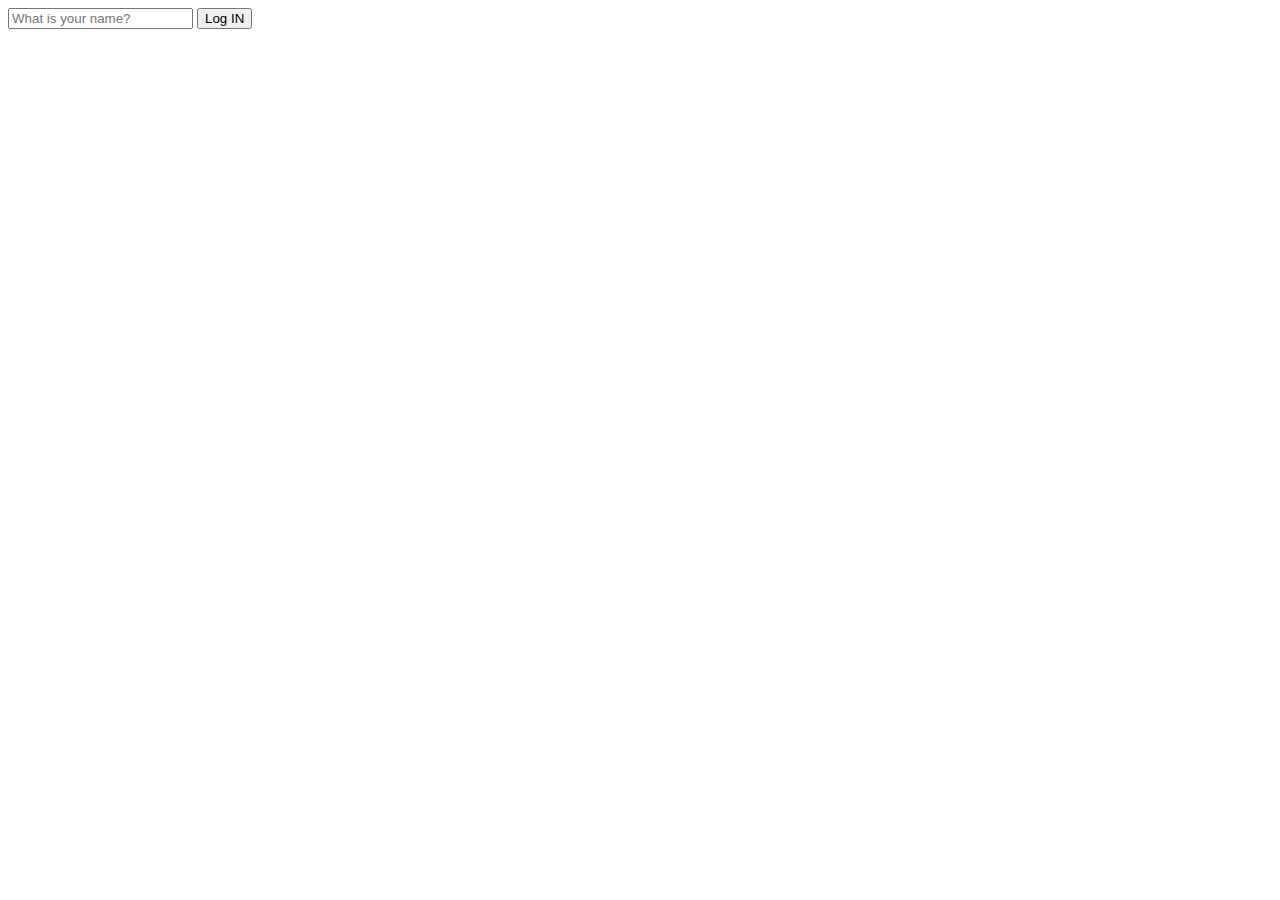
==== index.html @ 0b5a606a "getting Username" ====
<!DOCTYPE html>
<html lang="en">
  <head>
    <meta charset="UTF-8" />
    <meta http-equiv="X-UA-Compatible" content="IE=edge" />
    <meta name="viewport" content="width=device-width, initial-scale=1.0" />
    <link rel="stylesheet" href="style.css" />
    <title>Momentum.js</title>
  </head>
  <body>
    <form id="login-form">
      <input
        required
        maxlength="15"
        type="text"
        placeholder="What is your name?"
      />
      <input type="submit" value="Log IN" />
    </form>
    <h1 class="hidden" id="greeting"></h1>
    <script src="app.js"></script>
  </body>
</html>
---- style.css ----
.hidden{
    display: none;
}
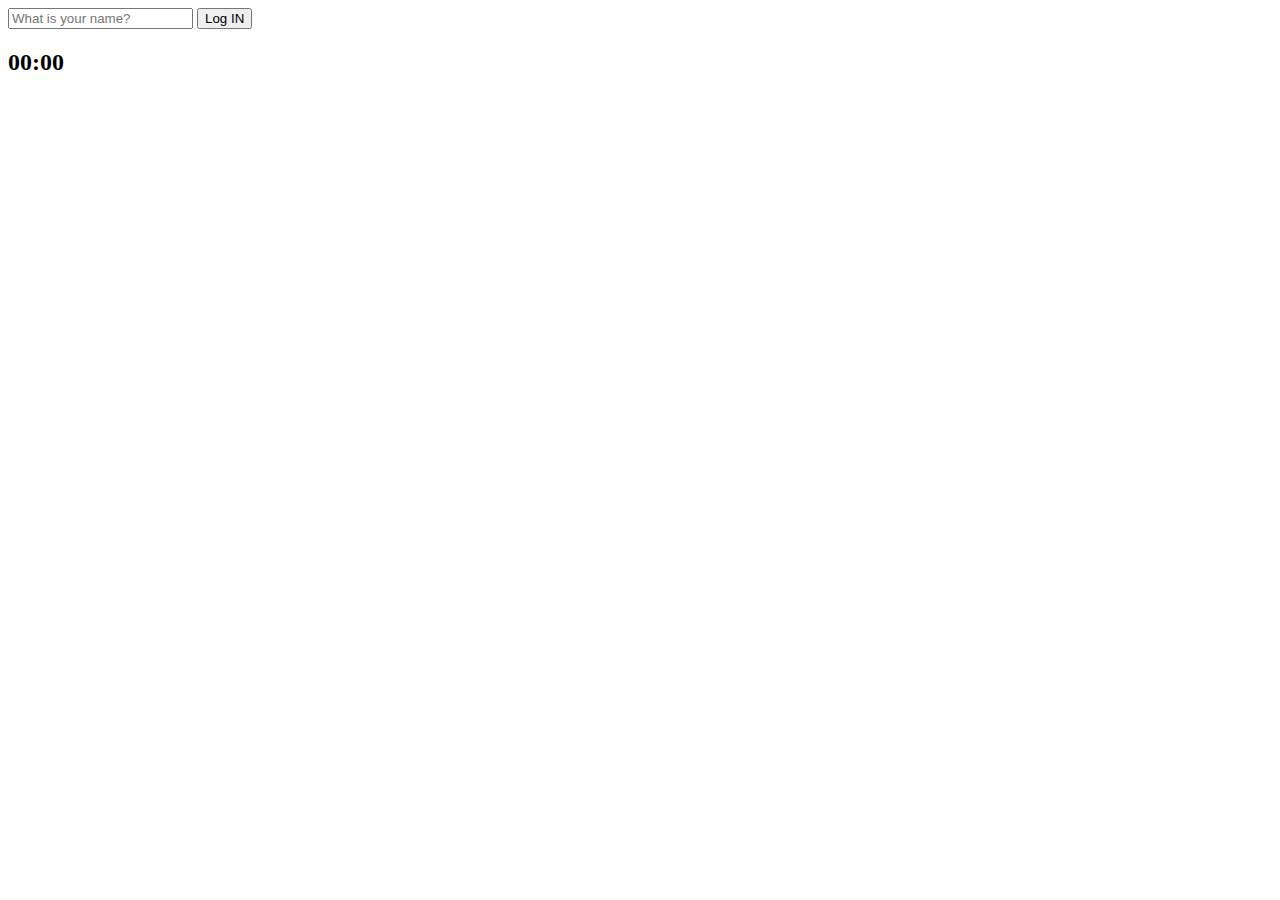
==== commit 64625dcd: "Interval" ====
--- a/index.html
+++ b/index.html
@@ -4,11 +4,11 @@
     <meta charset="UTF-8" />
     <meta http-equiv="X-UA-Compatible" content="IE=edge" />
     <meta name="viewport" content="width=device-width, initial-scale=1.0" />
-    <link rel="stylesheet" href="style.css" />
+    <link rel="stylesheet" href="css/style.css" />
     <title>Momentum.js</title>
   </head>
   <body>
-    <form id="login-form">
+    <form id="login-form" class="hidden">
       <input
         required
         maxlength="15"
@@ -17,7 +17,9 @@
       />
       <input type="submit" value="Log IN" />
     </form>
+    <h2 id="clock">00:00</h2>
     <h1 class="hidden" id="greeting"></h1>
-    <script src="app.js"></script>
+    <script src="js/greetings.js"></script>
+    <script src="js/clock.js"></script>
   </body>
 </html>
--- a/css/style.css
+++ b/css/style.css
@@ -0,0 +1,3 @@
+.hidden{
+    display: none;
+}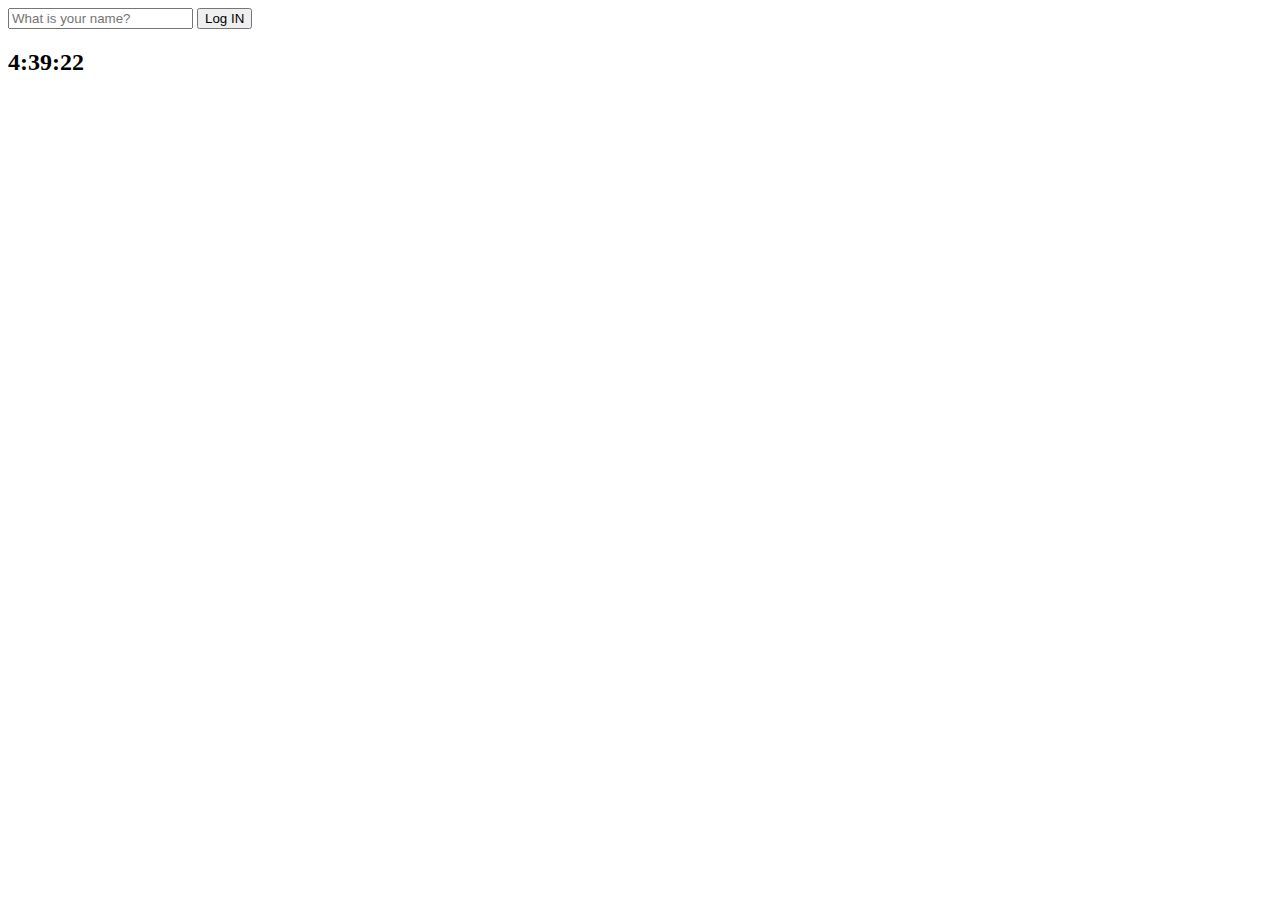
==== commit afaaaf5c: "timeouts and dates" ====
--- a/index.html
+++ b/index.html
@@ -17,7 +17,7 @@
       />
       <input type="submit" value="Log IN" />
     </form>
-    <h2 id="clock">00:00</h2>
+    <h2 id="clock">00:00:00</h2>
     <h1 class="hidden" id="greeting"></h1>
     <script src="js/greetings.js"></script>
     <script src="js/clock.js"></script>
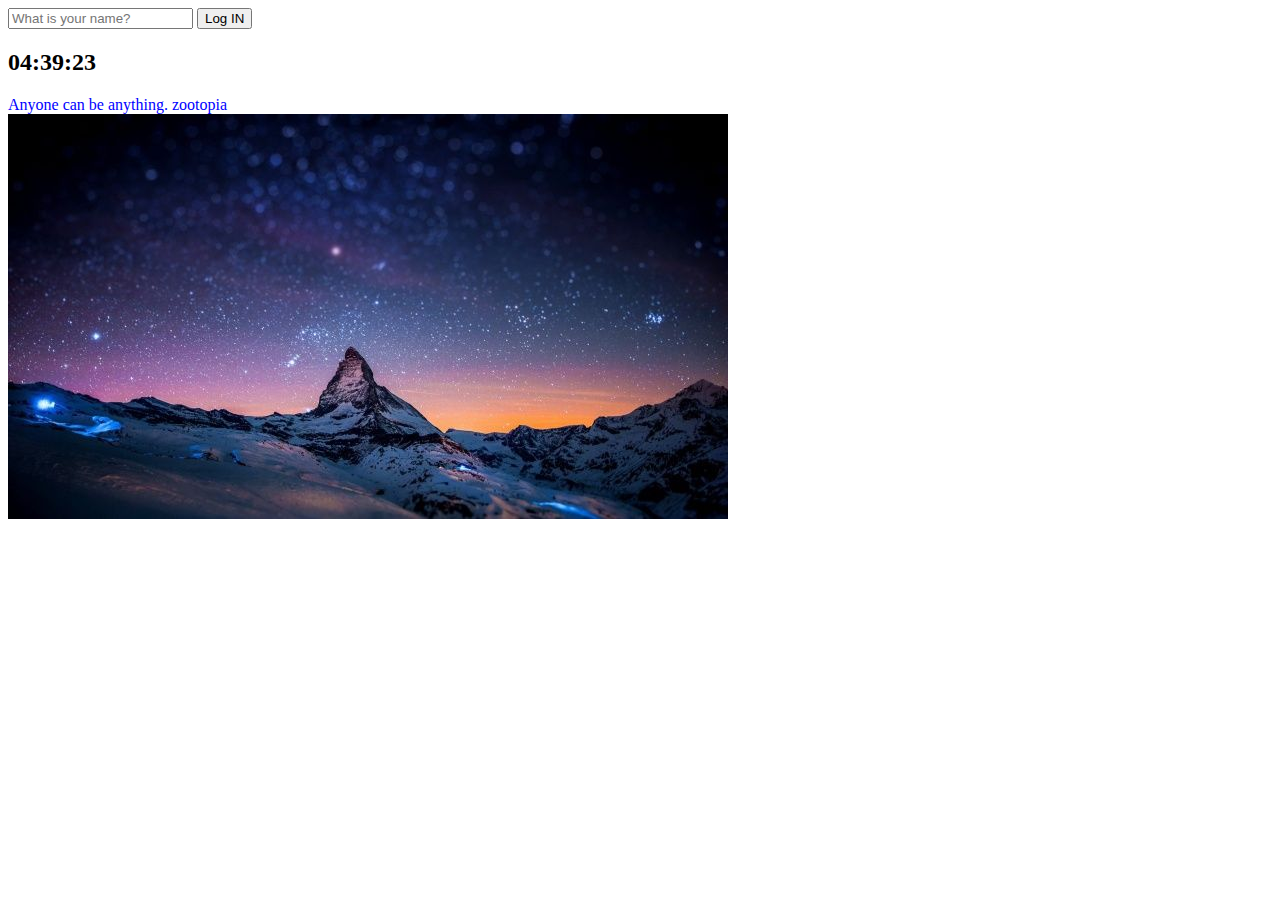
==== commit 2fa86f9d: "quotes and backgroundImg" ====
--- a/index.html
+++ b/index.html
@@ -19,7 +19,13 @@
     </form>
     <h2 id="clock">00:00:00</h2>
     <h1 class="hidden" id="greeting"></h1>
+    <div id="quote">
+      <span></span>
+      <span></span>
+    </div>
     <script src="js/greetings.js"></script>
     <script src="js/clock.js"></script>
+    <script src="js/quotes.js"></script>
+    <script src="js/background.js"></script>
   </body>
 </html>
--- a/css/style.css
+++ b/css/style.css
@@ -1,3 +1,9 @@
 .hidden{
     display: none;
-}+}
+
+#quote{
+    color:blue;
+
+}
+
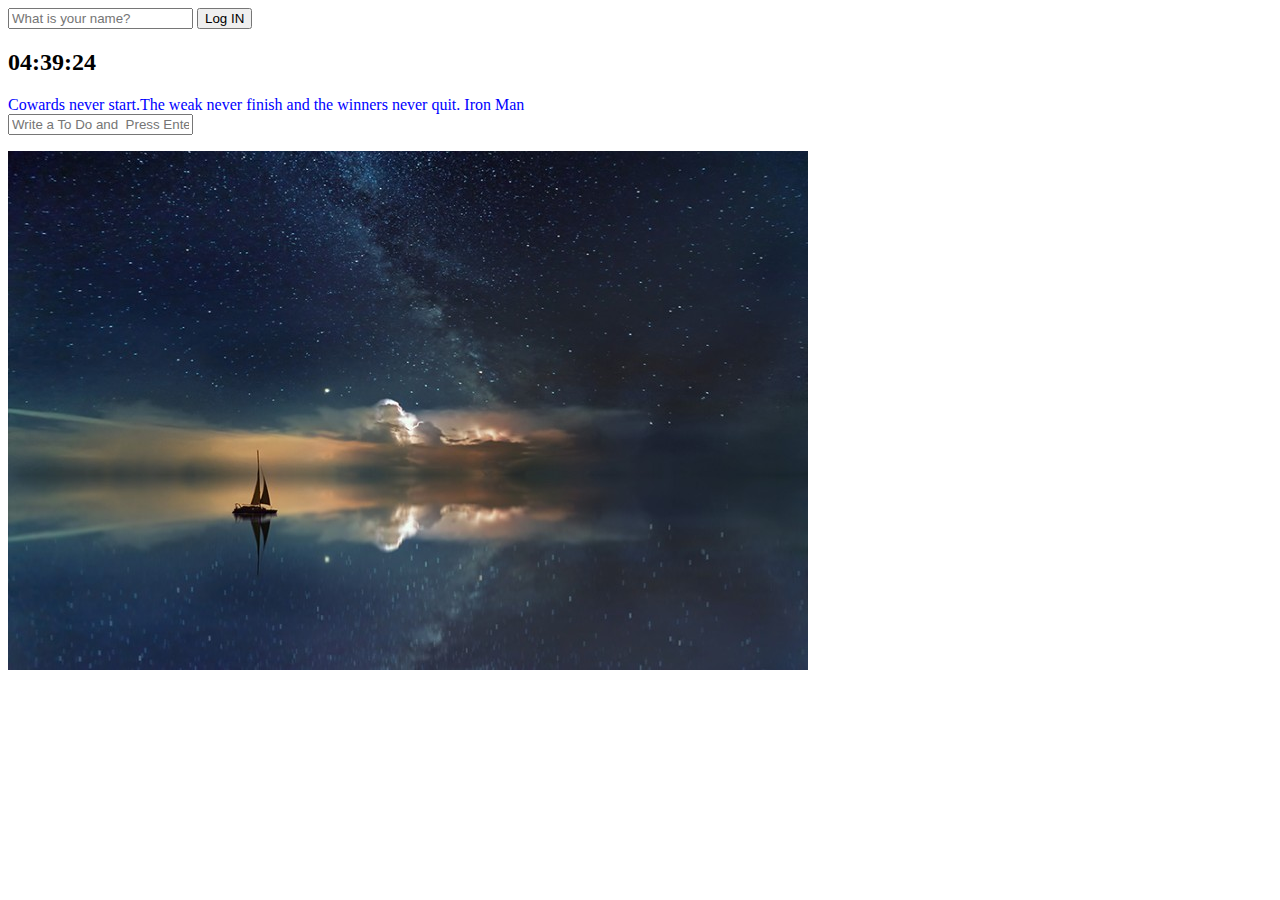
==== commit 652d0469: "challenge2" ====
--- a/index.html
+++ b/index.html
@@ -23,9 +23,18 @@
       <span></span>
       <span></span>
     </div>
+    <form action="" id="todo-form">
+      <input
+        type="text"
+        placeholder="Write a To Do and  Press Enter"
+        required
+      />
+    </form>
+    <ul id="todo-list"></ul>
     <script src="js/greetings.js"></script>
     <script src="js/clock.js"></script>
     <script src="js/quotes.js"></script>
     <script src="js/background.js"></script>
+    <script src="js/todo.js"></script>
   </body>
 </html>
